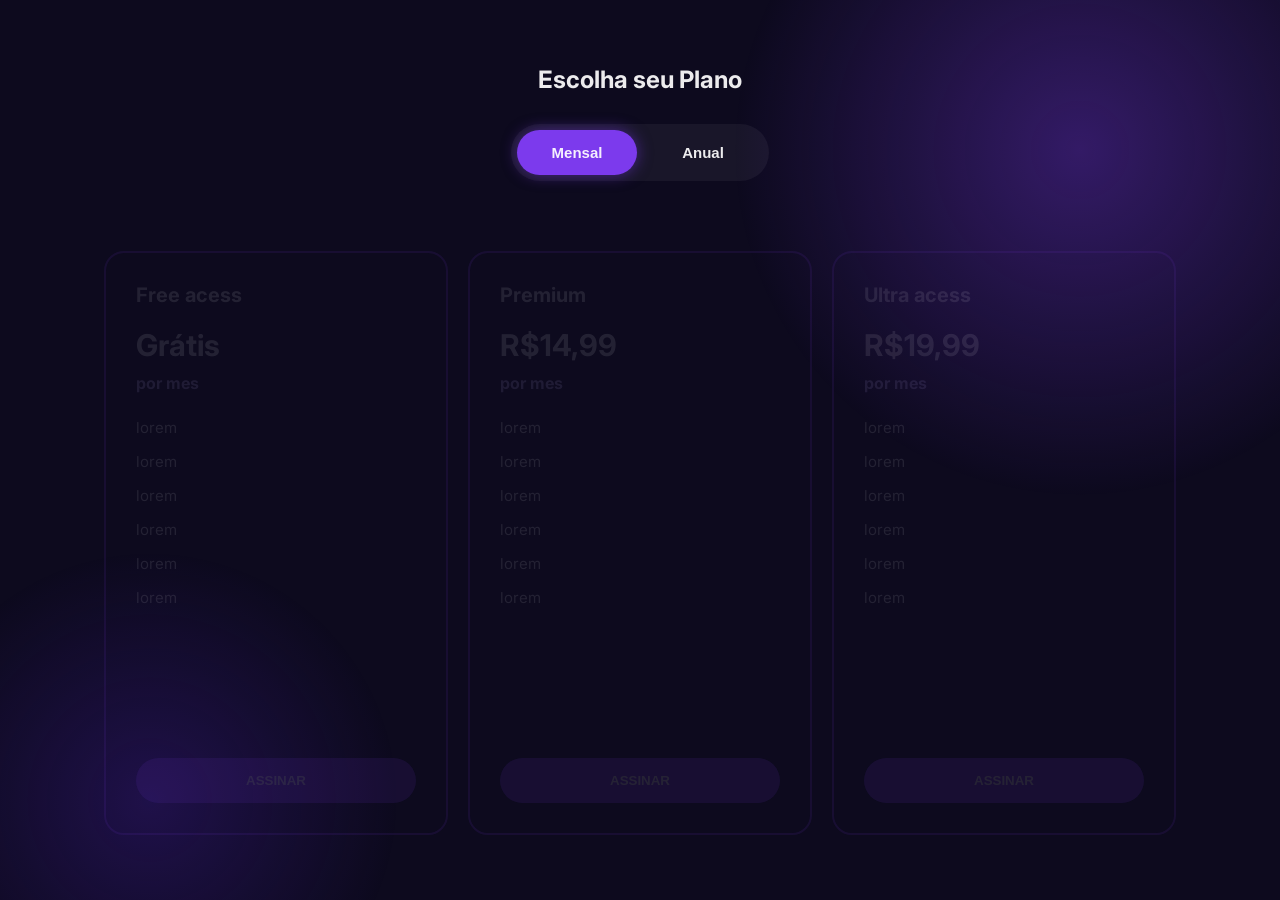
==== pages/planos/planos.html @ b0bf0c37 "planos do saas" ====
<!DOCTYPE html>
<html lang="en">
<head>
    <meta charset="UTF-8">
    <meta name="viewport" content="width=device-width, initial-scale=1.0">
    <title>Document</title>
    <link rel="stylesheet" href="../../assets/Css/planos.css">
    <link href="https://fonts.googleapis.com/css2?family=Inter:wght@300;400;500;600;700&display=swap" rel="stylesheet" />
</head>
<body>
    <div class="bg"></div>
    <section class="planos">
        <div class="centralizar">
            <h1>Escolha seu Plano</h1>
            <div class="bnt-temp">
                <button id="mns" class="mns">Mensal</button>
                <button id="anual">Anual</button>
            </div>
            <div class="cards">
                <div class="card card-a">
                    <h2>Free acess</h2>
                    <h3>Grátis</h3>
                    <h4>por mes</h4>
                    <ul>
                        <li>lorem</li>
                        <li>lorem</li>
                        <li>lorem</li>
                        <li>lorem</li>
                        <li>lorem</li>
                        <li>lorem</li>
                    </ul>
                    <button class="bnt-assinar">ASSINAR</button>
                </div>
                <div class="card card-b">
                    <h2>Premium</h2>
                    <h3>R$14,99</h3>
                    <h4>por mes</h4>
                    <ul>
                        <li>lorem</li>
                        <li>lorem</li>
                        <li>lorem</li>
                        <li>lorem</li>
                        <li>lorem</li>
                        <li>lorem</li>
                    </ul>
                    <button class="bnt-assinar">ASSINAR</button>
                </div>
                <div class="card card-c">
                    <h2>Ultra acess</h2>
                    <h3>R$19,99</h3>
                    <h4>por mes</h4>
                    <ul>
                        <li>lorem</li>
                        <li>lorem</li>
                        <li>lorem</li>
                        <li>lorem</li>
                        <li>lorem</li>
                        <li>lorem</li>
                    </ul>
                    <button class="bnt-assinar">ASSINAR</button>

                </div>
            </div>
        </div>
    </section>
</body>
</html>
---- assets/Css/planos.css ----
*{
    padding: 0;
    margin: 0;
    outline: 0;
}


:root {
    --navy: #0D0A1E;
    --purple: #7C3AED;
    --purple2: #9F67F5;
    --lilac: #C4B5FD;
    --white: #ffffffeb;
    --muted: #A89FC4;
    --glass-bg: rgba(255, 255, 255, 0.05);
    --glass-border: rgba(255, 255, 255, 0.12);
    --input-bg: rgba(255, 255, 255, 0.07);
    --error: #F87171;
}
body{
    background-color: var(--navy);
    color: var(--white);
    font-family: 'Inter', sans-serif;
}

.bg{
    z-index: 0;
    position: fixed;
    inset: 0;
    overflow: hidden;
}

.bg::before {
    content: "";
    position: absolute;
    top: -200px;
    right: -150px;

    width: 700px;
    height: 700px;

    border-radius: 50%;

    background: radial-gradient(
        circle,
        #7C3AED 0%,
        transparent 70%
    );

    opacity: 0.35;

    animation: drift1 12s ease-in-out infinite alternate;
}

.bg::after {
    content: "";
    position: absolute;
    bottom: -150px;
    left: -100px;

    width: 500px;
    height: 500px;

    border-radius: 50%;

    background: radial-gradient(
        circle,
        #3B1B8C 0%,
        transparent 70%
    );

    opacity: 0.4;

    animation: drift2 10s ease-in-out infinite alternate;
}

@keyframes drift1 {
    from {
        transform: translate(0, 0) scale(1);
    }

    to {
        transform: translate(-40px, 60px) scale(1.1);
    }
}

@keyframes drift2 {
    from {
        transform: translate(0, 0) scale(1);
    }

    to {
        transform: translate(50px, -40px) scale(1.15);
    }
}

.planos{
    z-index: 1;
    position: relative;
    min-height: 100vh;
    display: flex;
    justify-content: center;
    align-items: center;
}

.centralizar{
    display: flex;
    flex-direction: column;
    align-items: center;
    justify-content: center;
    width: 100%;
}
.bnt-temp{
    display: flex;
    background-color: var(--glass-bg);
    padding: 6px;
    margin: 30px 0px;
    border-radius: 999px;
    border: none;
    gap: 6px;
}
.bnt-temp button{
    padding: 14px 0px;
    width: 120px;
    border-radius: 999px;
    background: transparent;
    color: var(--white);
    font-weight: 900;
    font-size: 15px;
    border: none;
    cursor: pointer;
    transition: 0.3s;
}
.bnt-temp button:hover{
    background: var(--purple);
}
.bnt-temp .mns{
    background: var(--purple);
    box-shadow: 0 0 15px rgba(124,58,237,.5);
}

.cards{
    display: flex;
    justify-content: center;
    align-items: center;
    gap: 20px;
    margin-top: 40px;
    flex-wrap: wrap;
}
.card{
    width: 280px;
    min-height: 520px;
    padding: 30px;
    border-radius: 20px;
    border: 2px solid var(--purple);
    display: flex;
    flex-direction: column;
    opacity: 0.1;
    transition: .3s;
}
.card h2{
    font-size: 20px;
    margin-bottom: 20px;
}

.card h3{
    font-size: 30px;
    margin-bottom: 10px;
}

.card h4{
    color: var(--lilac);
    margin-bottom: 25px;
}

.card ul{
    list-style: none;
    display: flex;
    flex-direction: column;
    gap: 15px;
    margin-bottom: auto;
}

.card li{
    font-size: 15px;
}

.bnt-assinar{
    margin-top: 30px;
    width: 100%;
    padding: 15px;
    border: none;
    border-radius: 999px;
    background: var(--purple);
    color: white;
    font-weight: bold;
    cursor: pointer;
}

.card:hover{
    transition: 0.9s;
    opacity: 1;
}
.card h2{
    text-align: left;
    width: 160px;
}
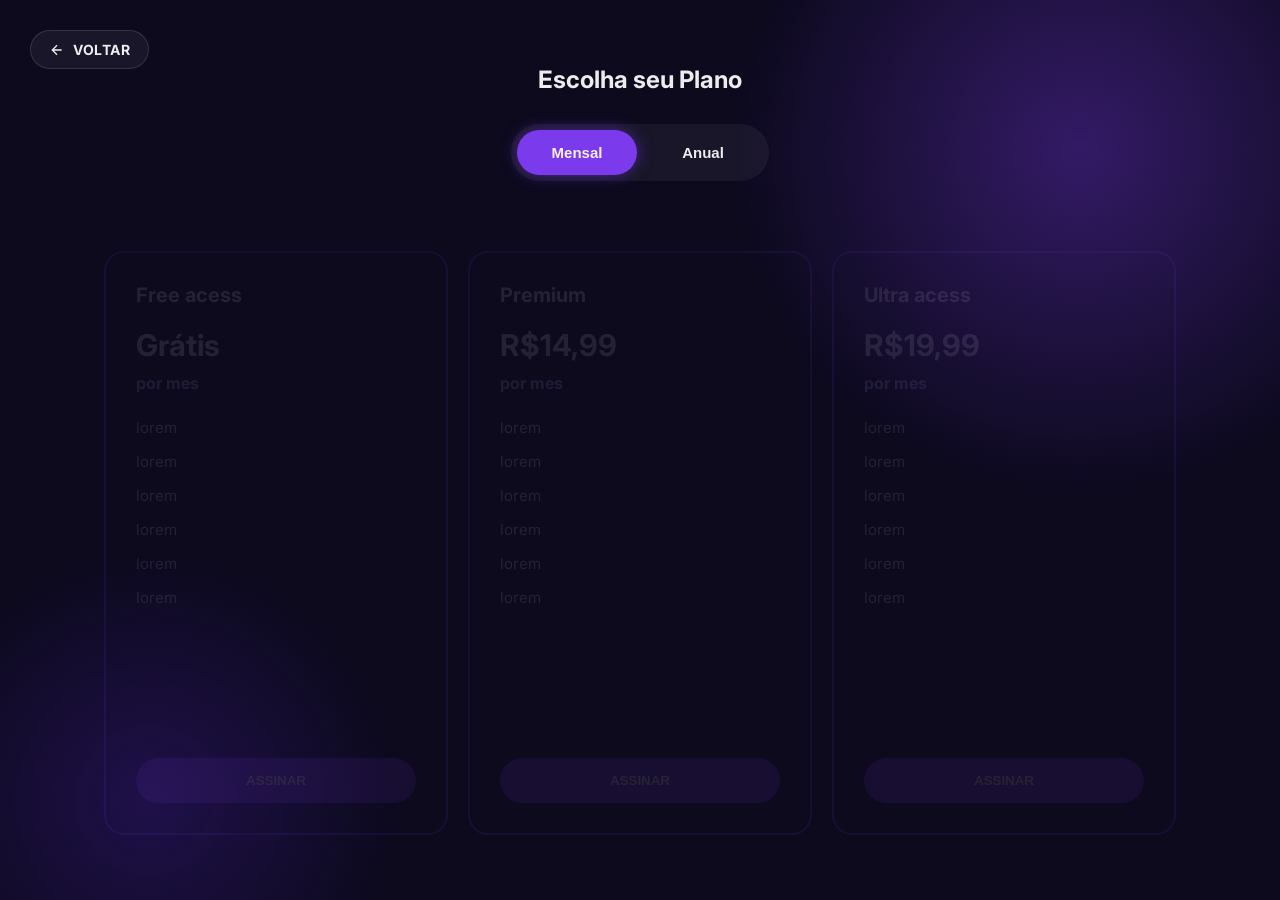
==== commit dc49472c: "home feita" ====
--- a/pages/planos/planos.html
+++ b/pages/planos/planos.html
@@ -10,6 +10,12 @@
 <body>
     <div class="bg"></div>
     <section class="planos">
+        <a href="../../../index.html" class="bnt-voltar">
+    <svg width="16" height="16" viewBox="0 0 24 24" fill="none" stroke="currentColor" stroke-width="2">
+        <path d="M19 12H5M12 19l-7-7 7-7"/>
+    </svg>
+        VOLTAR
+    </a>
         <div class="centralizar">
             <h1>Escolha seu Plano</h1>
             <div class="bnt-temp">
--- a/assets/Css/planos.css
+++ b/assets/Css/planos.css
@@ -102,6 +102,36 @@
     justify-content: center;
     align-items: center;
 }
+.bnt-voltar{
+    position: fixed;
+    top: 30px;
+    left: 30px;
+    z-index: 2;
+
+    display: flex;
+    align-items: center;
+    gap: 8px;
+
+    color: var(--white);
+    text-decoration: none;
+    font-weight: 700;
+    font-size: 14px;
+    letter-spacing: 0.5px;
+
+    padding: 10px 18px;
+    border-radius: 999px;
+
+    background: var(--glass-bg);
+    border: 1px solid var(--glass-border);
+
+    transition: 0.3s;
+}
+
+.bnt-voltar:hover{
+    background: var(--purple);
+    border-color: var(--purple);
+    transform: translateX(-4px);
+}
 
 .centralizar{
     display: flex;
